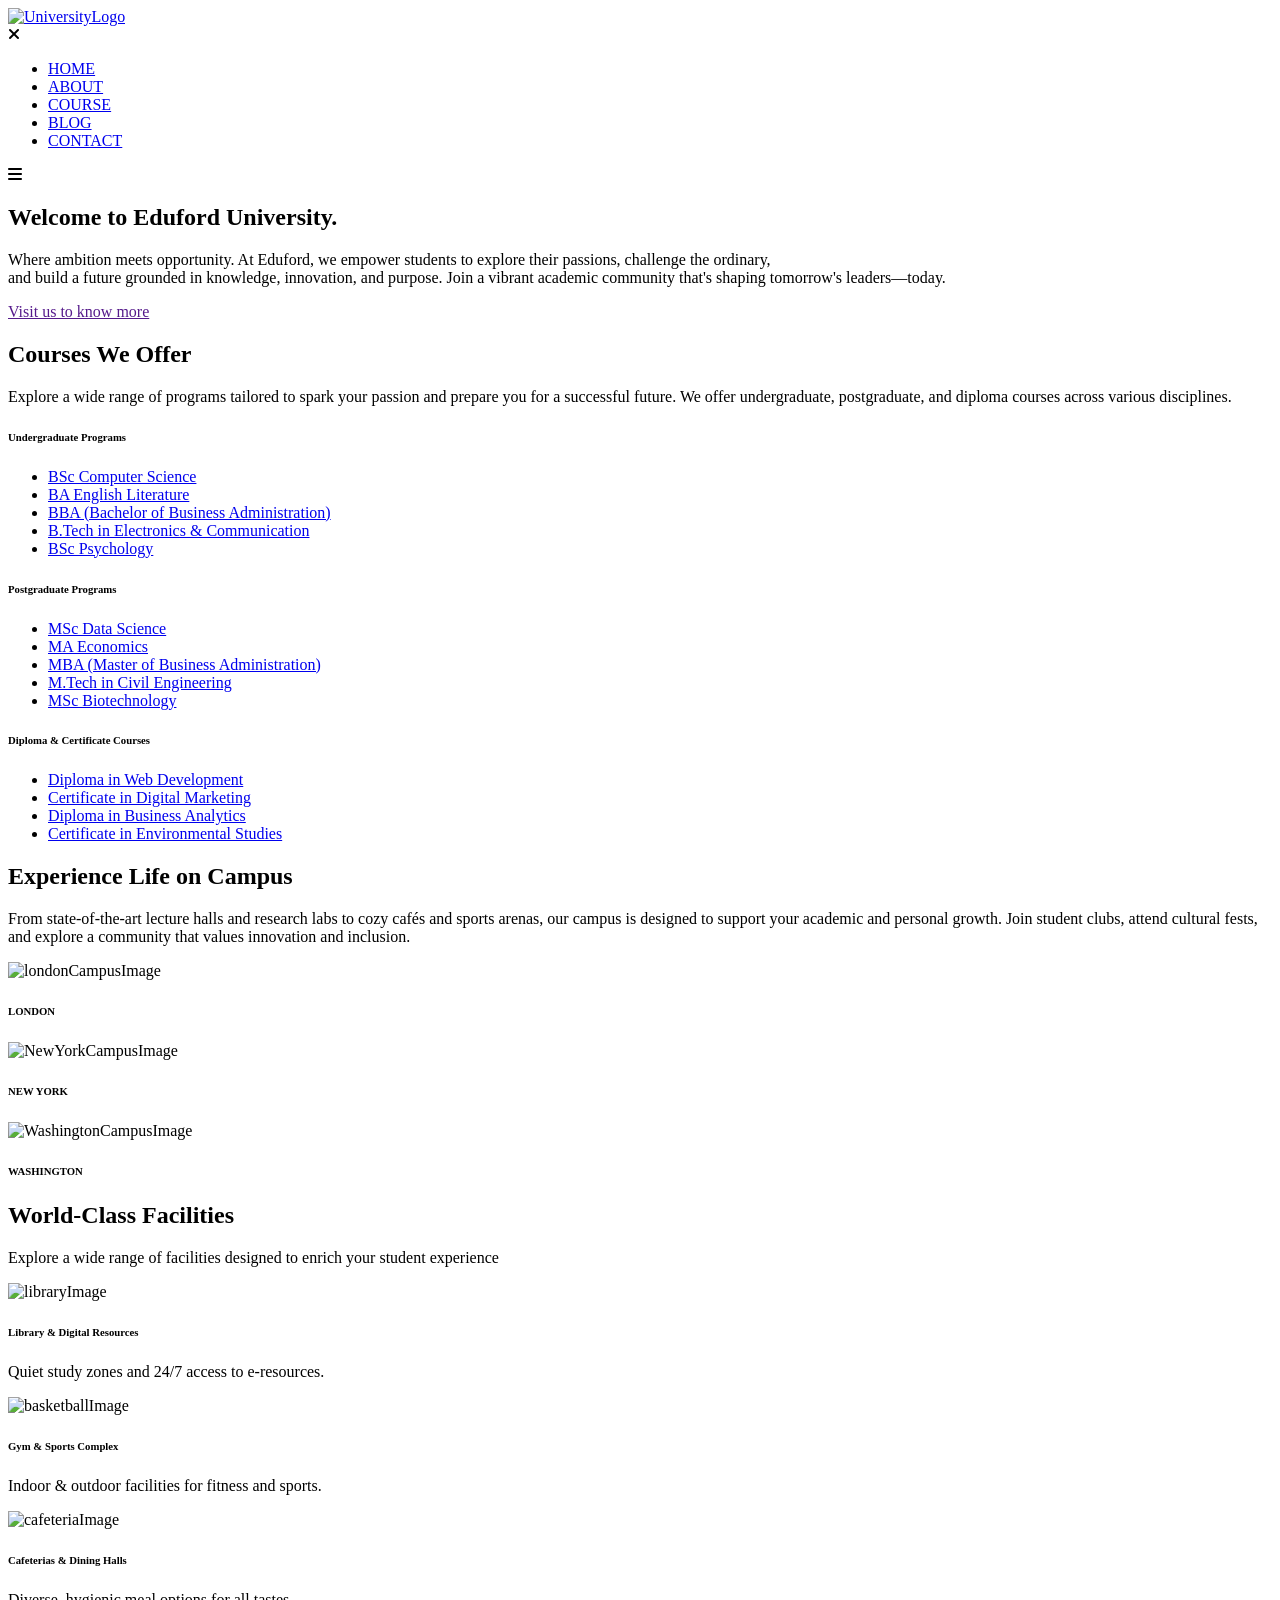
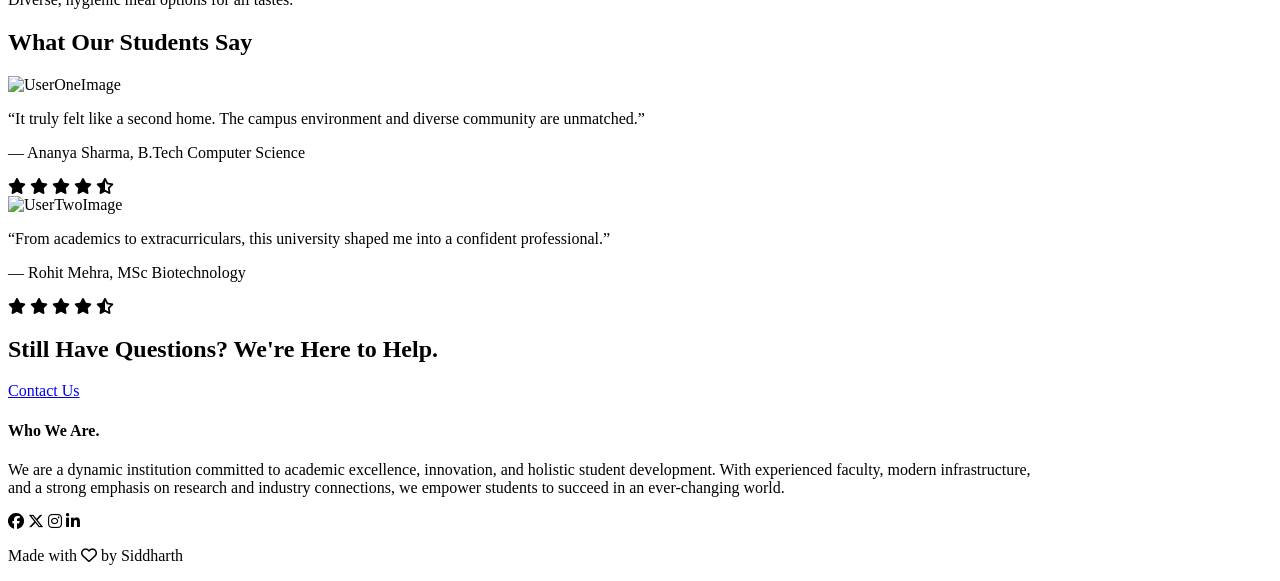
==== index.html @ afbe3837 "Add html files index.html, about.html, blog.html, contact.html, course.html." ====
<!DOCTYPE html>
<html lang="en">
<head>
    <meta charset="UTF-8">
    <meta name="viewport" content="width=device-width, initial-scale=1.0">
    <title>University Website Design</title>
    <link rel="stylesheet" href="/Projects/UniversityWebsite/css/style.css">
    <link rel="stylesheet" href="https://cdn.jsdelivr.net/npm/@fortawesome/fontawesome-free@6.6.0/css/all.min.css"> <!--the cdn for fonts, after you paste this copy the i class code for fonts from-->
</head>
<body>
    <!--Hero section-->
    <section class="navigation-section" id="home">
        <nav>
            <div class="logo">
                <a href="index.html"><img src="/Projects/UniversityWebsite/assets/images/logo.png" alt="UniversityLogo" class="imageLogo"></a>
            </div>
            <div class="nav-links" id="navLinks">
                <i class="fa-solid fa-xmark" onclick="hideMenu()"></i>
                <ul>
                    <li><a href="index.html">HOME</a></li>
                    <li><a href="about.html">ABOUT</a></li>
                    <li><a href="course.html">COURSE</a></li>
                    <li><a href="blog.html">BLOG</a></li>
                    <li><a href="contact.html">CONTACT</a></li>
                </ul>
            </div>
            <i class="fa-solid fa-bars" onclick="showMenu()"></i>
        </nav>
        <div class="text-box">
            <h1>Welcome to Eduford University.</h1>
            <p>Where ambition meets opportunity. At Eduford, we empower students to explore their passions, challenge the ordinary, <br>and build a future grounded in knowledge, innovation, and purpose. Join a vibrant academic community that's shaping tomorrow's leaders—today.</p>
            <a href="" class="hero-btn">Visit us to know more</a>
        </div>
    </section>

    <!--Course section-->
    <section class="course" id="course">
        <h1>Courses We Offer</h1>
        <p>Explore a wide range of programs tailored to spark your passion and prepare you for a successful future. We offer undergraduate, postgraduate, and diploma courses across various disciplines.</p>
        
        <div class="row">
            <div class="course-col">
                <h6>Undergraduate Programs</h6>
                <ul>
                    <li><a href="#">BSc Computer Science</a></li>
                    <li><a href="#">BA English Literature</a></li>
                    <li><a href="#">BBA (Bachelor of Business Administration)</a></li>
                    <li><a href="#">B.Tech in Electronics & Communication</a></li>
                    <li><a href="#">BSc Psychology</a></li>
                </ul>
            </div>
            <div class="course-col">
                <h6>Postgraduate Programs</h6>
                <ul>
                    <li><a href="#">MSc Data Science</a></li>
                    <li><a href="#">MA Economics</a></li>
                    <li><a href="#">MBA (Master of Business Administration)</a></li>
                    <li><a href="#">M.Tech in Civil Engineering</a></li>
                    <li><a href="#">MSc Biotechnology</a></li>
                </ul>
            </div>
            <div class="course-col">
                <h6>Diploma & Certificate Courses</h6>
                <ul>
                    <li><a href="#">Diploma in Web Development</a></li>
                    <li><a href="#">Certificate in Digital Marketing</a></li>
                    <li><a href="#">Diploma in Business Analytics</a></li>
                    <li><a href="#">Certificate in Environmental Studies</a></li>
                </ul>
            </div>
        </div>
    </section>

    <!--Campus section-->

    <section class="campus" id="blog">
        <h1>Experience Life on Campus</h1>
        <p>From state-of-the-art lecture halls and research labs to cozy cafés and sports arenas, our campus is designed to support your academic and personal growth. Join student clubs, attend cultural fests, and explore a community that values innovation and inclusion.</p>

        <div class="row">
            <div class="campus-col">
                <img src="/Projects/UniversityWebsite/assets/images/london.png" alt="londonCampusImage">
                <div class="layer">
                    <h6>LONDON</h6>
                </div>
            </div>
            <div class="campus-col">
                <img src="/Projects/UniversityWebsite/assets/images/newyork.png" alt="NewYorkCampusImage">
                <div class="layer">
                    <h6>NEW YORK</h6>
                </div>
            </div>
            <div class="campus-col">
                <img src="/Projects/UniversityWebsite/assets/images/washington.png" alt="WashingtonCampusImage">
                <div class="layer">
                    <h6>WASHINGTON</h6>
                </div>
            </div>
        </div>
    </section>

    <!--Facilities-->

    <section class="facilities">
        <h1>World-Class Facilities</h1>
        <p>Explore a wide range of facilities designed to enrich your student experience</p>

        <div class="row">
            <div class="facilities-col">
                <img src="/Projects/UniversityWebsite/assets/images/library.png" alt="libraryImage">
                <h6>Library & Digital Resources</h6>
                <p>Quiet study zones and 24/7 access to e-resources.</p>
            </div>
            <div class="facilities-col">
                <img src="/Projects/UniversityWebsite/assets/images/basketball.png" alt="basketballImage">
                <h6>Gym & Sports Complex</h6>
                <p>Indoor & outdoor facilities for fitness and sports.</p>
            </div>
            <div class="facilities-col">
                <img src="/Projects/UniversityWebsite/assets/images/cafeteria.png" alt="cafeteriaImage">
                <h6>Cafeterias & Dining Halls</h6>
                <p>Diverse, hygienic meal options for all tastes.</p>
            </div>
        </div>
    </section>

    <!--Testimonials-->

    <section class="testimonials">
        <h1>What Our Students Say</h1>

        <div class="row">
            <div class="testimonial-col">
                <img src="/Projects/UniversityWebsite/assets/images/user1.jpg" alt="UserOneImage">
                <div>
                    <p>“It truly felt like a second home. The campus environment and diverse community are unmatched.”</p>
                    <p>— Ananya Sharma, B.Tech Computer Science</p>
                    <i class="fa-solid fa-star"></i>
                    <i class="fa-solid fa-star"></i>
                    <i class="fa-solid fa-star"></i>
                    <i class="fa-solid fa-star"></i>
                    <i class="fa-solid fa-star-half-stroke"></i>
                </div>
            </div>
            <div class="testimonial-col">
                <img src="/Projects/UniversityWebsite/assets/images/user2.jpg" alt="UserTwoImage">
                <div>
                    <p>“From academics to extracurriculars, this university shaped me into a confident professional.”</p>
                    <p>— Rohit Mehra, MSc Biotechnology</p>
                    <i class="fa-solid fa-star"></i>
                    <i class="fa-solid fa-star"></i>
                    <i class="fa-solid fa-star"></i>
                    <i class="fa-solid fa-star"></i>
                    <i class="fa-solid fa-star-half-stroke"></i>
                </div>
            </div>
        </div>
    </section>

    <!----Call to Action---->

    <section class="cta" id="contact">
        <h1>Still Have Questions? We're Here to Help.</h1>
        <!-- <p>Our admissions team is ready to guide you through every step — from course selection to enrollment.</p> -->
        <a href="#" class="hero-btn">Contact Us</a>
    </section>

    <!----Footer Section---->

    <section class="footer" id="about">
        <h4>Who We Are.</h4>
        <p>We are a dynamic institution committed to academic excellence, innovation, and holistic student development. With experienced faculty, modern infrastructure, <br>and a strong emphasis on research and industry connections, we empower students to succeed in an ever-changing world.</p>
        
        <div class="icons">
            <i class="fa-brands fa-facebook"></i>
            <i class="fa-brands fa-x-twitter"></i>
            <i class="fa-brands fa-instagram"></i>
            <i class="fa-brands fa-linkedin-in"></i>
        </div>
        <p>Made with <i class="fa-regular fa-heart"></i> by Siddharth</p>
    </section>
    <script src="/Projects/UniversityWebsite/js/app.js"></script>
</body>
</html>
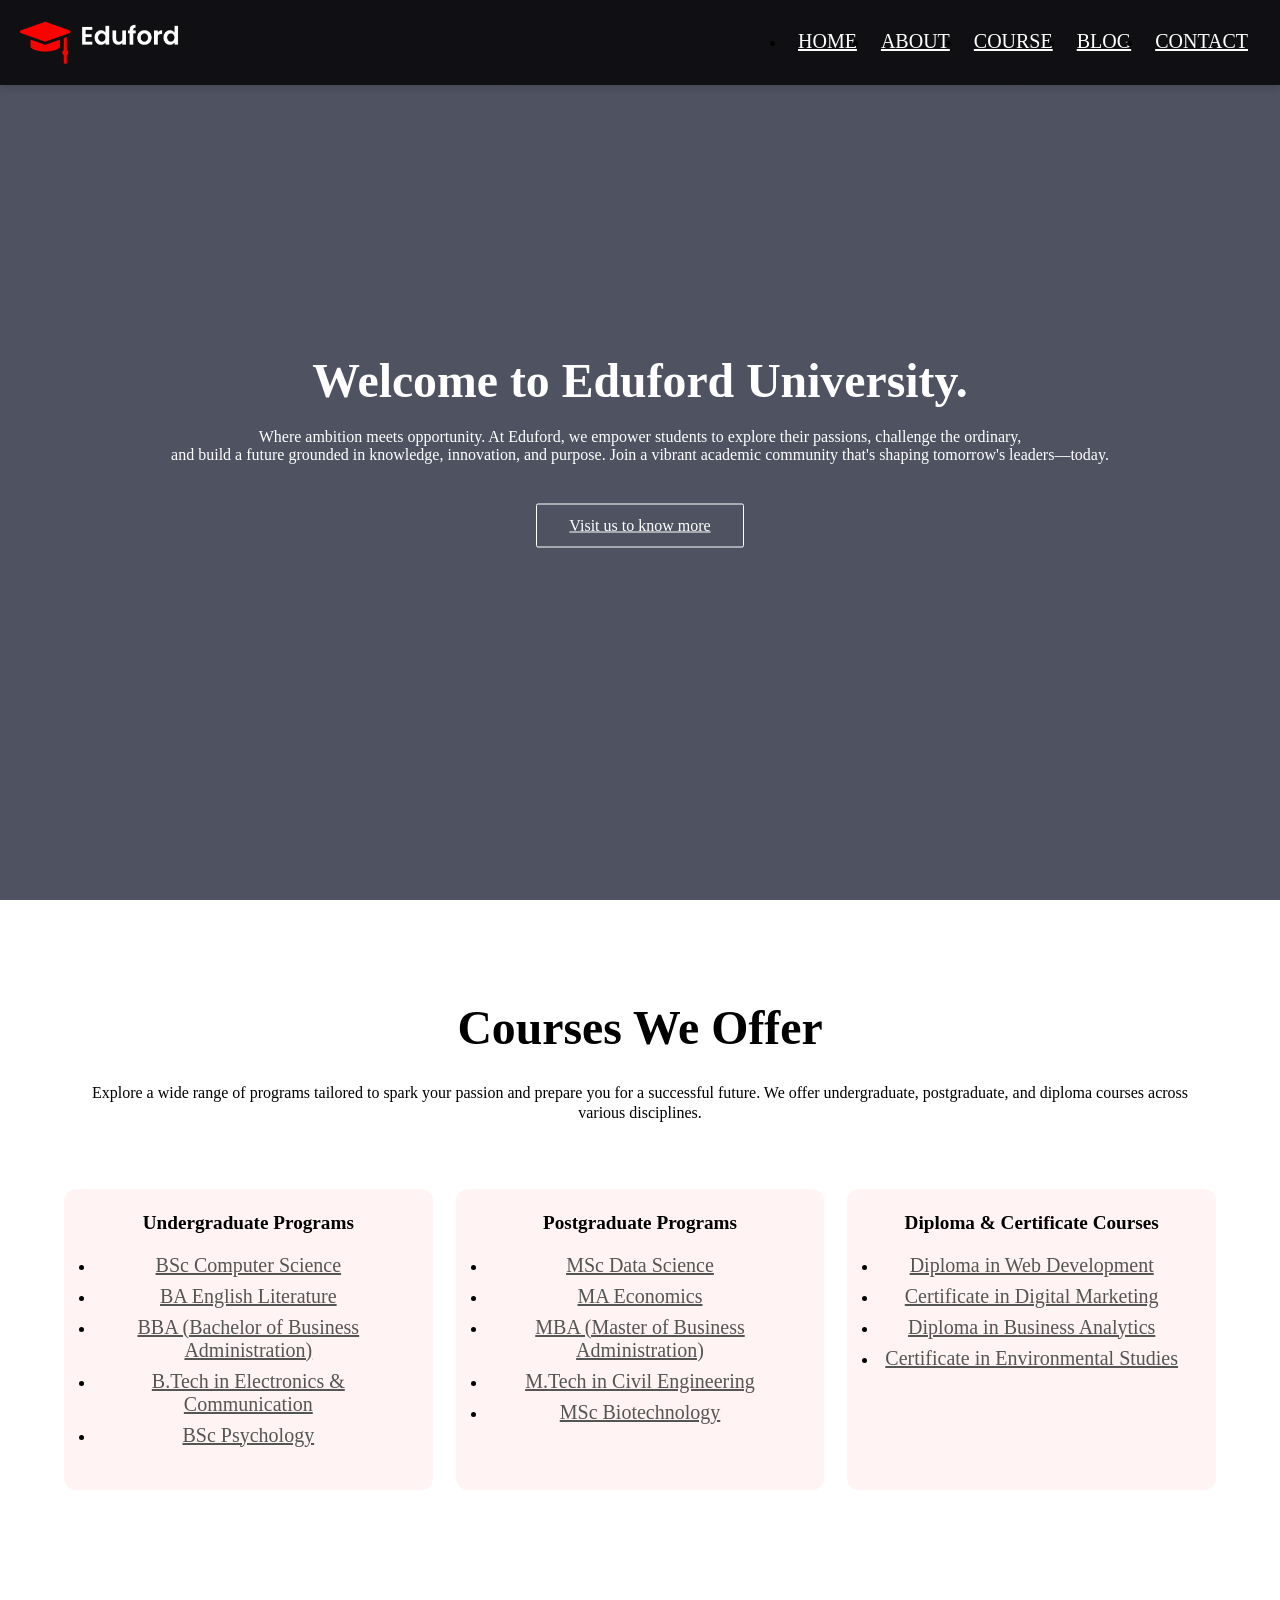
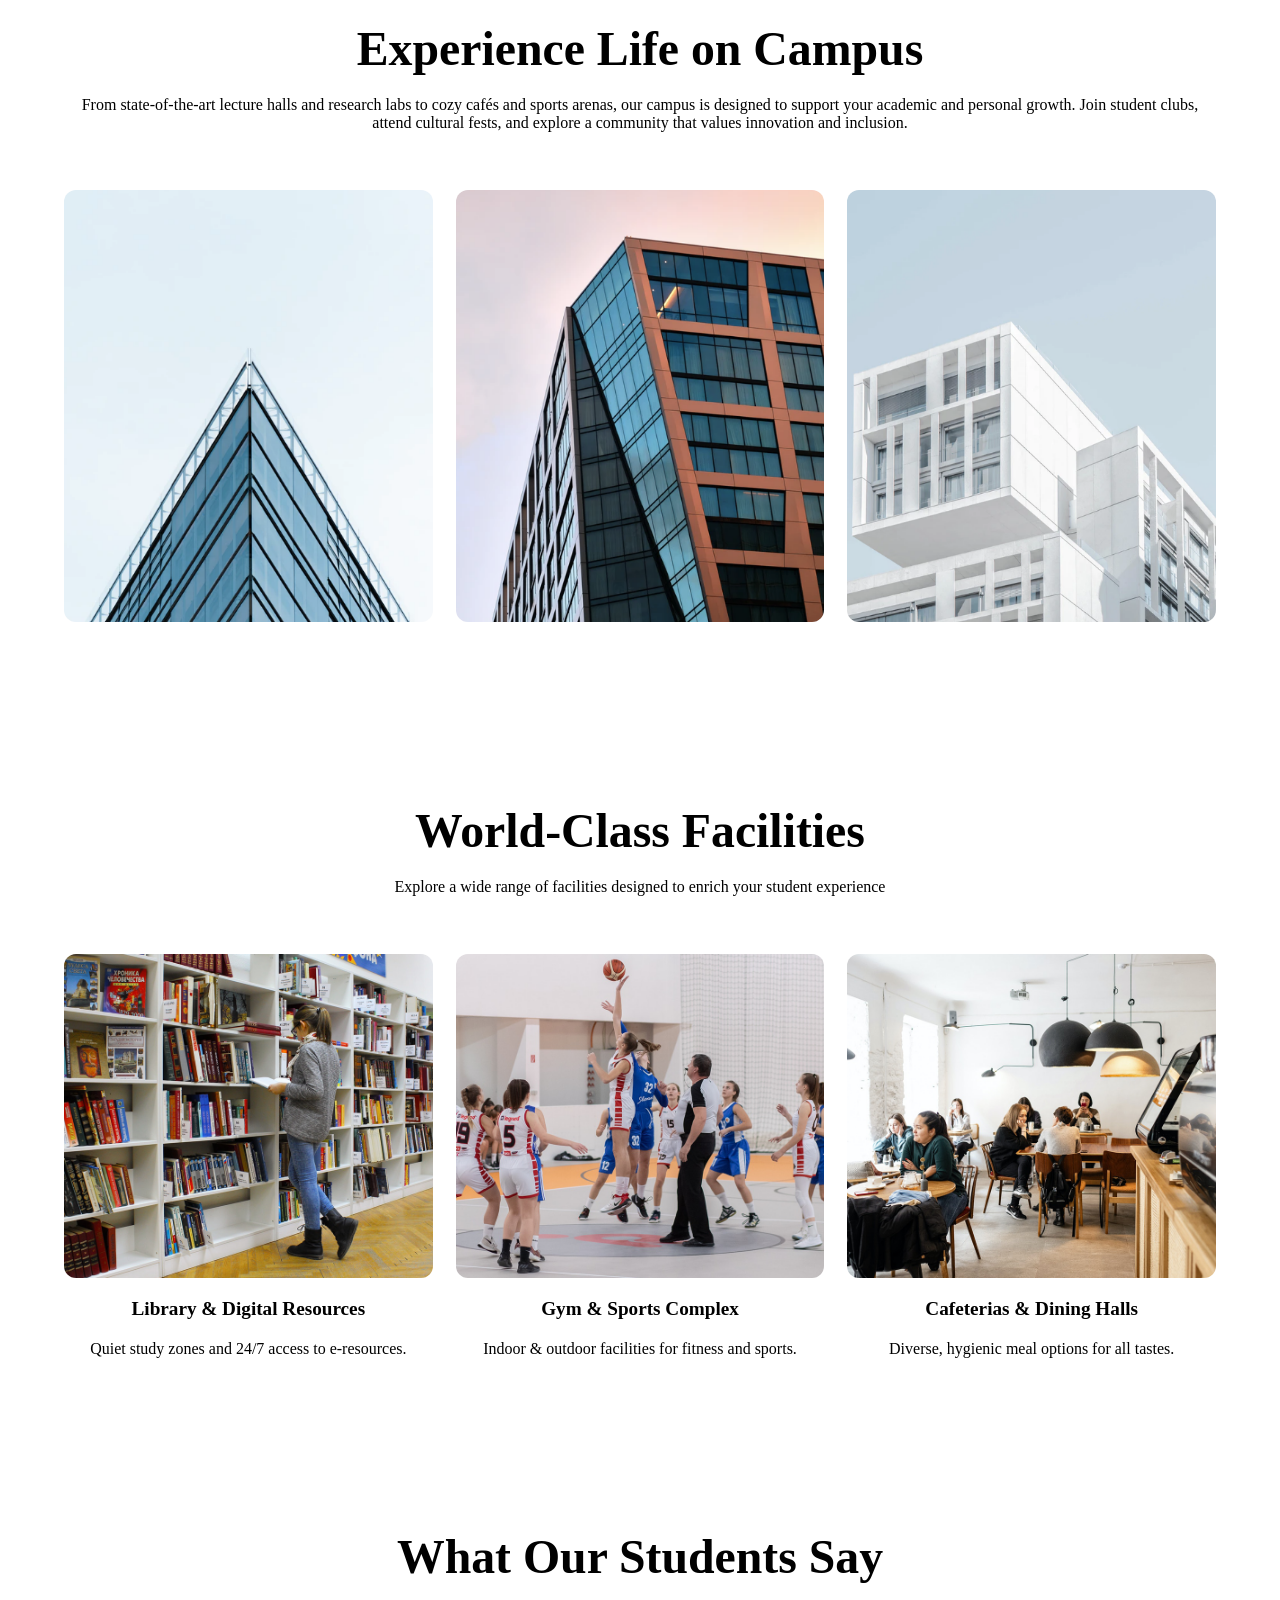
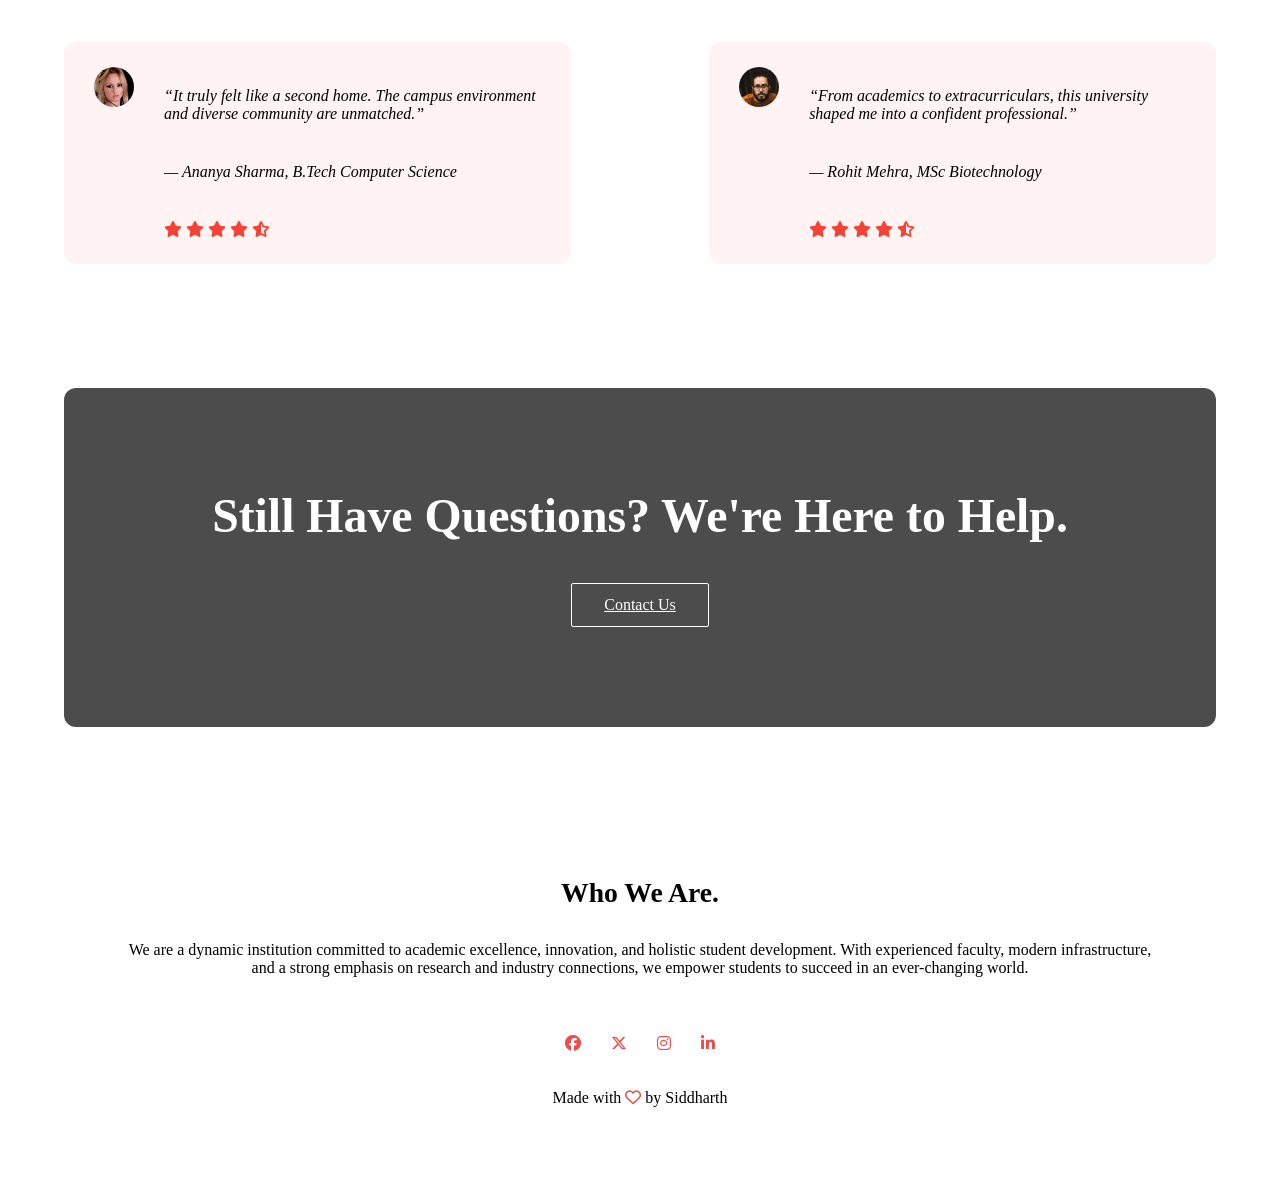
==== commit 6ec2dcba: "Update index.html" ====
--- a/index.html
+++ b/index.html
@@ -4,7 +4,7 @@
     <meta charset="UTF-8">
     <meta name="viewport" content="width=device-width, initial-scale=1.0">
     <title>University Website Design</title>
-    <link rel="stylesheet" href="/Projects/UniversityWebsite/css/style.css">
+    <link rel="stylesheet" href="css/style.css">
     <link rel="stylesheet" href="https://cdn.jsdelivr.net/npm/@fortawesome/fontawesome-free@6.6.0/css/all.min.css"> <!--the cdn for fonts, after you paste this copy the i class code for fonts from-->
 </head>
 <body>
@@ -12,7 +12,7 @@
     <section class="navigation-section" id="home">
         <nav>
             <div class="logo">
-                <a href="index.html"><img src="/Projects/UniversityWebsite/assets/images/logo.png" alt="UniversityLogo" class="imageLogo"></a>
+                <a href="index.html"><img src="assets/images/logo.png" alt="UniversityLogo" class="imageLogo"></a>
             </div>
             <div class="nav-links" id="navLinks">
                 <i class="fa-solid fa-xmark" onclick="hideMenu()"></i>
@@ -79,19 +79,19 @@
 
         <div class="row">
             <div class="campus-col">
-                <img src="/Projects/UniversityWebsite/assets/images/london.png" alt="londonCampusImage">
+                <img src="assets/images/london.png" alt="londonCampusImage">
                 <div class="layer">
                     <h6>LONDON</h6>
                 </div>
             </div>
             <div class="campus-col">
-                <img src="/Projects/UniversityWebsite/assets/images/newyork.png" alt="NewYorkCampusImage">
+                <img src="assets/images/newyork.png" alt="NewYorkCampusImage">
                 <div class="layer">
                     <h6>NEW YORK</h6>
                 </div>
             </div>
             <div class="campus-col">
-                <img src="/Projects/UniversityWebsite/assets/images/washington.png" alt="WashingtonCampusImage">
+                <img src="assets/images/washington.png" alt="WashingtonCampusImage">
                 <div class="layer">
                     <h6>WASHINGTON</h6>
                 </div>
@@ -107,17 +107,17 @@
 
         <div class="row">
             <div class="facilities-col">
-                <img src="/Projects/UniversityWebsite/assets/images/library.png" alt="libraryImage">
+                <img src="assets/images/library.png" alt="libraryImage">
                 <h6>Library & Digital Resources</h6>
                 <p>Quiet study zones and 24/7 access to e-resources.</p>
             </div>
             <div class="facilities-col">
-                <img src="/Projects/UniversityWebsite/assets/images/basketball.png" alt="basketballImage">
+                <img src="assets/images/basketball.png" alt="basketballImage">
                 <h6>Gym & Sports Complex</h6>
                 <p>Indoor & outdoor facilities for fitness and sports.</p>
             </div>
             <div class="facilities-col">
-                <img src="/Projects/UniversityWebsite/assets/images/cafeteria.png" alt="cafeteriaImage">
+                <img src="assets/images/cafeteria.png" alt="cafeteriaImage">
                 <h6>Cafeterias & Dining Halls</h6>
                 <p>Diverse, hygienic meal options for all tastes.</p>
             </div>
@@ -131,7 +131,7 @@
 
         <div class="row">
             <div class="testimonial-col">
-                <img src="/Projects/UniversityWebsite/assets/images/user1.jpg" alt="UserOneImage">
+                <img src="assets/images/user1.jpg" alt="UserOneImage">
                 <div>
                     <p>“It truly felt like a second home. The campus environment and diverse community are unmatched.”</p>
                     <p>— Ananya Sharma, B.Tech Computer Science</p>
@@ -143,7 +143,7 @@
                 </div>
             </div>
             <div class="testimonial-col">
-                <img src="/Projects/UniversityWebsite/assets/images/user2.jpg" alt="UserTwoImage">
+                <img src="assets/images/user2.jpg" alt="UserTwoImage">
                 <div>
                     <p>“From academics to extracurriculars, this university shaped me into a confident professional.”</p>
                     <p>— Rohit Mehra, MSc Biotechnology</p>
@@ -179,6 +179,7 @@
         </div>
         <p>Made with <i class="fa-regular fa-heart"></i> by Siddharth</p>
     </section>
-    <script src="/Projects/UniversityWebsite/js/app.js"></script>
+    <script src="js/toggle.js"></script>
 </body>
-</html>+
+</html>
--- a/css/style.css
+++ b/css/style.css
@@ -0,0 +1,710 @@
+@import url(/reset.css);
+
+@font-face {    /*after downloading font embedd it this way in your code*/
+    font-family: Montserrat;
+    src: url(/Projects/UniversityWebsite/assets/font/Montserrat/Montserrat-VariableFont_wght.ttf);
+}
+
+@font-face {
+    font-family: MontserratBold;
+    src: url(/Projects/UniversityWebsite/assets/font/Montserrat/static/Montserrat-Bold.ttf);
+}
+
+:root {
+    --WhiteColor: #fff;
+    --RedColor: #f44336;
+    --p: 1rem;
+    --h1: 2.986rem;
+    --h2: 2.488rem;
+    --h3: 2.074rem;
+    --h4: 1.728rem;
+    --h5: 1.44rem;
+    --h6: 1.2rem;
+    --pMargin: 20px 0 40px;
+    --btnFontSize: 16px;
+    --tabletFontSizeH3: 2.074rem;
+    --courseAccentColor: #fff3f3;
+    --campusImgAccentColor: rgba(226,0,0,0.7);  /*campus cards have a transparent red because of this setting 0.7*/
+    --paraAccentColor: #999;
+}
+
+* {
+    margin: 0;
+    padding: 0;
+    box-sizing: border-box;
+}
+
+h1 {
+    font-size: var(--h1);
+    font-family: MontserratBold;
+}
+
+h3 {
+    font-size: var(--h3);
+    font-family: MontserratBold;
+}
+
+p {
+    font-size: var(--p);
+    font-family: Montserrat;
+    margin: var(--pMargin);
+}
+
+h4 {
+    font-size: var(--h4);
+    font-family: MontserratBold;
+}
+
+a {
+    font-size: var(--p);
+    font-family: Montserrat;
+}
+
+input, textarea {
+    border: 1px solid var(--paraAccentColor);
+}
+
+html {
+    scroll-behavior: smooth;
+}
+
+/* body {
+    min-height: 100vh; 
+    width: 100%;
+    background-image: linear-gradient(rgba(4,9,30,0.7), rgba(4,9,30,0.7)), url(/Projects/UniversityWebsite/assets/images/banner.png);
+    background-position: center center;
+    background-size: cover;
+    background-repeat: no-repeat;  
+} */
+
+.navigation-section {
+    min-height: 100vh;  /*-----important-----*/
+    width: 100%;
+    background-image: linear-gradient(rgba(4,9,30,0.7), rgba(4,9,30,0.7)), url(/Projects/UniversityWebsite/assets/images/banner.png);
+    background-position: center center;
+    background-size: cover;
+    background-repeat: no-repeat;   /*-----important-----*/
+    position: relative;
+    /* box-shadow: 0 0 20px 0 rgba(0, 0, 0, 0.8); */
+}
+
+nav {
+    display: flex;
+    justify-content: space-between;
+    align-items: center;
+    padding: 16px 12px;
+
+    min-height: 8vh;
+    width: 100%;
+    position: fixed;    /*because i want the navbar to be scrolling throughout the page*/
+    top: 0;
+    background-color: rgba(0,0,0,0.8);  /*semi transparent*/
+    /* backdrop-filter: blur(10px);    blur effect */
+    /* -webkit-backdrop-filter: blur(10px); for safari support */
+    /* padding: 0 20px; Added padding for better spacing */
+    box-shadow: 0 4px 6px rgba(0, 0, 0, 0.1); /* Added subtle shadow for a modern look */
+    z-index: 1;
+}
+
+.imageLogo {
+    width: 100%;
+    max-width: 160px;
+    margin: 2px 0 0 8px;
+    cursor: pointer;
+}
+
+.nav-links ul {
+    /* flex: 1;
+    text-align: right; */
+    display: flex;
+    justify-content: space-between;
+    align-items: center;
+    margin: 0 8px 0 0;
+}
+
+.nav-links ul li {
+    padding: 0 12px;
+    /* display: inline-block;  */
+    position: relative;
+    cursor: pointer;
+}
+
+.nav-links ul li a {
+    color: var(--WhiteColor);
+}
+
+.nav-links ul li::after {   /*after is used to add extra styling content after the selected element without changing the HTML, commonly used to create undelines on hover, decorative effects, separators, animations*/
+    content: '';        /*content is required for ::after or ::before for the pseudo element to appear*/
+    display: block;     /*by default ::after elements are inline and do not accept any width or height so display is set to block to make it accept it*/
+    width: 0;
+    height: 2px;
+    background: var(--RedColor);
+    margin: auto;
+    transition: all 0.5s ease-in-out;  /*add transition on normal non hover state, hover is only for the change in values that are being animated*/
+}
+
+.nav-links ul li:hover::after{
+    width: 100%;
+}
+
+.text-box {
+    width: 90%;
+    /* margin: auto; */
+    color: var(--WhiteColor);
+    position: absolute;     /*this is to center a div*/
+    top: 50%;       /*this is to center a div*/
+    left: 50%;          /*this is to center a div*/
+    transform: translate(-50%,-50%);        /*this is to center a div*/
+    text-align: center;
+}
+
+/* .text-box a {
+    font-family: Montserrat;
+} */
+
+.hero-btn {
+    display: inline-block;  /*block takes the full width where as inline-block doesnt*/
+    color: var(--WhiteColor);
+    border: 1px solid var(--WhiteColor);
+    border-radius: 2px;
+    padding: 12px 32px;
+    font-family: Montserrat;
+    font-size: var(--btnFontSize);
+    background: transparent;
+    position: relative;
+    cursor: pointer;
+    transition: all 0.3s ease-in-out;
+}
+
+.hero-btn:hover {
+    border: 1px solid var(--RedColor);
+    background: var(--RedColor);
+}
+
+nav .fa-solid {     /*to hide icons*/
+    display: none;
+}
+
+/*-------Course Section Begins--------*/
+
+/* .course h1 {
+    font-size: var(--h1);
+    font-family: MontserratBold;
+} */
+
+.course p {
+    /* color: var(--WhiteColor); */
+    /* font-weight: 300; */
+    line-height: 20px;  /*spacing between lines*/
+    padding: 8px;
+}
+
+.course {
+    width: 90%;
+    margin: auto;
+    text-align: center;
+    padding-top: 100px;
+}
+
+.row {
+    margin-top: 5%;
+    margin-bottom: 5%;
+    display: flex;
+    justify-content: space-between;
+    /* align-items: center; */
+    /* flex-wrap: wrap; */
+    /* min-height: 24vh; */
+}
+
+/* .row .course-col:nth-child(n) {
+    flex: 1 1 300px;
+} */
+
+.course-col {
+    min-height: 24vh;
+    flex-basis: 32%;
+    /* flex: 1 1 100%; grow | shrink | basis */
+    background: var(--courseAccentColor);
+    padding: 2%;
+    border-radius: 12px;
+    margin-bottom: 24px;
+    transition: all 0.5s ease-in-out;
+}
+
+.course-col:hover {
+    box-shadow: 0 0 20px 0 rgba(0, 0, 0, 0.2);
+}
+
+.course-col h6 {
+    font-size: var(--h6);
+    font-family: MontserratBold;
+    margin-bottom: 16px;
+}
+
+.course-col ul {
+    padding: 0 8px 16px;
+}
+
+.course-col ul li {
+    font-size: var(--p);
+    font-family: Montserrat;
+    /* text-align: left; */
+    padding: 4px 0;
+    cursor: pointer;
+}
+
+/*-----Course Section Ends------*/
+
+/*Campus section Begins*/
+.campus {
+    width: 90%;
+    margin: auto;
+    text-align: center;
+    padding-top: 50px;
+}
+
+.campus-col {
+    max-height: 48vh;   /*IMPORTANT*/
+    flex-basis: 32%;
+    border-radius: 12px;
+    margin-bottom: 24px;
+    position: relative;
+    overflow: hidden;   /*This rule is used to clip (or mask) anything inside .campus-col that visually spills out of its boundaries.*/
+    cursor: pointer;
+}
+
+.campus-col img{
+    display: block; /*since image is inline it leaves a few pixels space when the container is rounded so we have to make it block*/
+    width: 100%;
+    /* height: 100%;   only use this when the parent container has a height specified*/
+}
+
+.layer {
+    background: transparent;
+    height: 100%;
+    width: 100%;
+    position: absolute;
+    top: 0;
+    left: 0;
+    transition: all 0.5s ease-in-out;
+}
+
+.layer:hover {
+    background: var(--campusImgAccentColor);
+}
+
+.layer h6 {
+    font-size: var(--h6);
+    font-family: Montserrat;
+    width: 100%;
+    font-weight: 500;
+    color: var(--WhiteColor);
+
+    bottom: 0;
+    /* left: 50%; */
+    /* transform: translateX(-50%); */
+    position: absolute;
+    opacity: 0;
+    transition: all 0.5s ease-in-out;
+}
+
+.layer:hover h6 {   /*it says when .layer is hovered apply styles to h6*/
+    bottom: 49%;
+    opacity: 1;
+}
+
+/*------Campus Section Ends--------*/
+
+/*------Facilities Section Begins-------*/
+
+.facilities {
+    width: 90%;
+    margin: auto;
+    text-align: center;
+    padding-top: 100px;
+}
+
+.facilities-col {
+    flex-basis: 32%;
+    border-radius: 12px;
+    margin-bottom: 24px;
+    cursor: pointer;
+}
+
+.facilities-col h6 {
+    font-size: var(--h6);
+    font-family: MontserratBold;
+    margin: 16px 0;
+    /* text-align: left; */
+}
+
+.facilities-col p {
+    padding: 0;
+}
+
+.facilities-col img {
+    width: 100%;
+    border-radius: 12px;
+}
+
+/*------Facilities Section Ends------*/
+
+/*------Testimonials Section Begins------*/
+
+.testimonials {
+    width: 90%;
+    margin: auto;
+    text-align: center;
+    padding-top: 50px;
+}
+
+.testimonial-col {
+    flex-basis: 44%;
+    border-radius: 12px;
+    margin-bottom: 24px;
+    text-align: left;
+    background: var(--courseAccentColor);
+    padding: 25px;
+    cursor: pointer;
+    display: flex;
+}
+
+.testimonial-col img {
+    height: 40px;
+    margin-left: 5px;
+    margin-right: 30px;
+    border-radius: 50%;
+}
+
+.testimonial-col div p {
+    font-style: italic;
+    padding: 0;
+}
+
+.testimonial-col .fa-solid {
+    color: #f44336;
+}
+
+/*-----Testimonial Section Ends-----*/
+
+/*-----CTA Section Begins----*/
+
+.cta {
+    margin: 100px auto;
+    width: 90%;
+    background-image: linear-gradient(rgba(0,0,0,0.7), rgba(0,0,0,0.7)),url(/Projects/UniversityWebsite/assets/images/banner2.jpg);
+    background-position: center;
+    background-size: cover;
+    border-radius: 12px;
+    text-align: center;
+    padding: 100px 0;
+}
+
+.cta h1 {
+    color: var(--WhiteColor);
+    margin-bottom: 40px;
+    padding: 0;
+}
+
+/*-----cta section ends----*/
+
+/*-----blog section begins-------*/
+
+.blog-content {
+    width: 90%;
+    margin: auto;
+    padding: 60px 0;
+}
+
+.blog-left {
+    flex-basis: 64%;
+}
+
+.blog-left img {
+    width: 100%;
+}
+
+.blog-left h3 {
+    font-weight: 600;
+    margin: 32px 0;
+    color: #222;
+}
+
+.blog-left p {
+    color: var(--paraAccentColor);
+    padding: 0;
+}
+
+.comment-box {
+    border: 1px solid #ccc;
+    margin: 50px 0;
+    padding: 10px 20px;
+}
+
+.comment-box h3 {
+    text-align: left;
+}
+
+.comment-form input, .comment-form textarea{
+    width: 100%;
+    padding: 10px;
+    margin: 16px 0;
+    border: none;
+    outline: none;
+    background: #f0f0f0;
+}
+
+.comment-form button {
+    margin: 10px 0;
+}
+
+.blog-right {
+    flex-basis: 32%;
+}
+
+.blog-right h3 {
+    background: var(--RedColor);
+    color: var(--WhiteColor);
+    padding: 8px 0;
+    margin-bottom: 20px;
+    font-size: 16px;
+    text-align: center;
+}
+
+.blog-right div {
+    display: flex;
+    align-items: center;
+    justify-content: space-between;
+    color: #555;
+    padding: 8px;
+}
+
+.blog-right span {
+    font-family: Montserrat;
+}
+
+/*-----blog section ends---------*/
+
+
+/*-----contact us section begins---------*/
+
+.location {
+    width: 90%;
+    margin: auto;
+    padding: 80px 0;
+}
+
+.location iframe {
+    width: 100%;
+}
+
+.contact-us {
+    width: 90%;
+    margin: auto;
+}
+
+.contact-col {
+    /* background: lightblue; */
+    flex-basis: 48%;
+    margin-bottom: 30px;
+}
+
+.contact-col div {
+    display: flex;
+    align-items: center;
+    margin-bottom: 40px;
+}
+
+.contact-col div .fa-solid{
+    font-size: 28px;
+    color: var(--RedColor);
+    padding-bottom: 30px;
+    margin-right: 30px;
+}
+
+.contact-col span h6,a {
+    font-weight: 400;
+    font-family: Montserrat;
+    font-size: 20px;
+    color: #555;
+}
+
+.contact-col div p {
+    padding: 0;
+    color: #555;
+}
+
+.contact-col input,textarea {
+    width: 100%;
+    padding: 16px;
+    margin-bottom: 16px;
+    outline: none;
+    border: 1px solid #ccc;
+    font-family: Montserrat;
+}
+
+/*-----contact us section ends---------*/
+
+
+/*-----footer section begins----*/
+
+.footer {
+    width: 100;
+    text-align: center;
+    padding: 30px 0;
+}
+
+.footer h4 {
+    margin-bottom: 32px;
+    margin-top: 20px;
+    font-weight: 600;
+}
+
+.icons .fa-brands {
+    color: var(--campusImgAccentColor);
+    margin: 0 13px;
+    cursor: pointer;
+    padding: 18px 0;
+}
+
+.fa-heart {
+    color: var(--campusImgAccentColor);
+}
+
+/*-----footer section ends----*/
+
+
+@media only screen and (max-width: 768px) {
+    h1 {
+        font-size: var(--tabletFontSizeH3);
+    }
+
+    .course h1 {
+    font-size: var(--h3);
+    }
+
+    .nav-links {
+        position: absolute;
+        top: 0;
+        right: -200px;   /*to hide the navbar menu*/
+        height: 100vh;
+        width: 200px;   
+        background: var(--RedColor);
+        transition: all 0.3s ease-in-out;
+    }
+
+    .nav-links ul {
+        display: flex;
+        flex-direction: column;
+        justify-content: center;
+        align-items: flex-start;
+        width: 100%;
+        /* margin: auto; */
+    }
+
+    .nav-links ul li {
+        display: block;
+        width: auto;
+        padding: 24px;
+        transition: all 0.3s ease-in-out;
+    }
+
+    .nav-links ul li:hover::after {     /*changing the colour of the line appearing below the links*/
+        background: var(--WhiteColor);
+    }
+
+    nav .fa-solid {
+        display: block;
+        color: var(--WhiteColor);
+        font-size: var(--h5);
+        cursor: pointer;
+    }
+
+    nav .fa-xmark {
+        margin: 32px 0 8px 24px;
+        text-align: left;
+    }
+
+    nav .fa-bars {
+        margin: 0 16px 0 0;
+    }
+
+    /*-----course section-----*/
+
+    .row {
+        flex-direction: column;
+    }
+
+    .course-col {
+        min-height: 20vh;
+    }
+
+    /*----testimonial section-----*/
+    .testimonial-col img {
+        margin-left: 0;
+        margin-right: 15px;
+    }
+}
+
+/*----------About Us page----------*/
+
+.aboutUs-navigation-section {
+    height: 80vh;
+    width: 100%;
+    background-image: linear-gradient(rgba(4,9,30,0.7), rgba(4,9,30,0.7)), url(/Projects/UniversityWebsite/assets/images/background.jpg);
+    background-position: center center;
+    background-size: cover;
+    background-repeat: no-repeat;   /*-----important-----*/
+    text-align: center;
+    color: var(--WhiteColor);
+    position: relative;
+}
+
+.about-container {
+    width: 90%;
+    min-height: 40vh;
+    position: absolute;
+    top: 50%;
+    left: 50%;
+    transform: translate(-50%, -50%);
+}
+
+.about-container h1 {
+    margin-top: 100px;
+}
+
+.about-us {
+    width: 90%;
+    margin: auto;
+    padding-top: 80px;
+    padding-bottom: 50px;
+}
+
+.about-col {
+    flex-basis: 48%;
+    padding: 32px 2px;
+}
+
+.about-col img {
+    width: 100%;
+    border-radius: 12px;
+}
+
+/* .about-col h1 {
+    padding-top: 0;
+} */
+
+.about-col p {
+    margin: 0;
+    padding: 16px 0 28px;
+}
+
+.red-btn {
+    border: 1px solid var(--RedColor);
+    background: transparent;
+    color: var(--RedColor);
+}
+
+.red-btn:hover {
+    color: var(--WhiteColor);
+}
